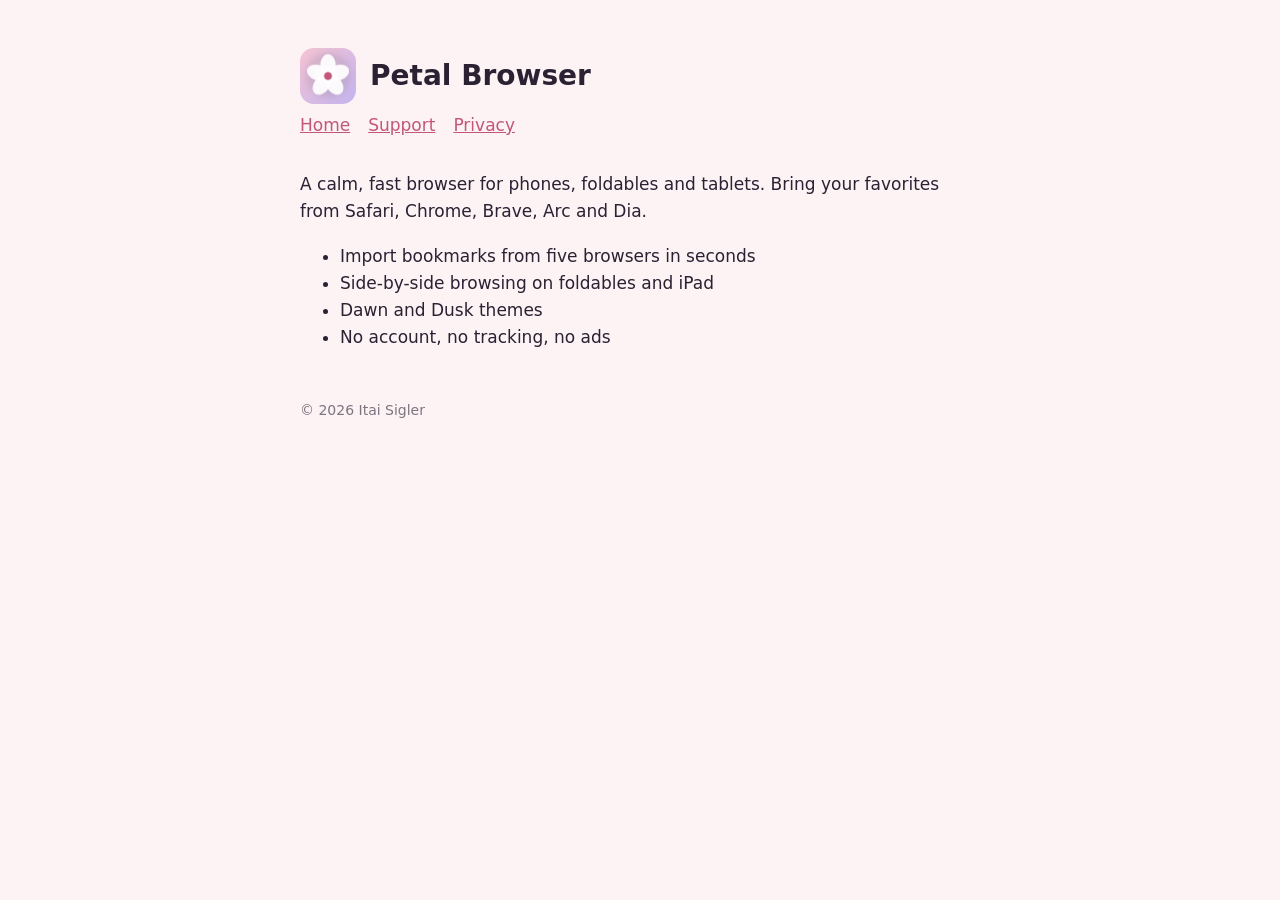
==== index.html @ 76ec4df9 "Add Petal home, support and privacy pages Co-Authored-By: Devin AI <158243242+devin-ai-integration[b" ====
<!doctype html><html lang="en"><head><meta charset="utf-8"><meta name="viewport" content="width=device-width,initial-scale=1"><title>Petal Browser</title><style>:root{color-scheme:light dark}body{margin:0;font:17px/1.6 -apple-system,system-ui,sans-serif;background:#FDF2F4;color:#2a2233}@media(prefers-color-scheme:dark){body{background:#1B1726;color:#efe8f2}a{color:#f2a5bd}}main{max-width:680px;margin:0 auto;padding:48px 24px}header{display:flex;align-items:center;gap:14px}header img{width:56px;height:56px;border-radius:14px}h1{margin:0;font-size:28px}a{color:#C2577A}nav{margin:8px 0 32px;display:flex;gap:18px}footer{margin-top:48px;opacity:.6;font-size:14px}</style></head><body><main><header><img src="icon.png" alt=""><h1>Petal Browser</h1></header><nav><a href="index.html">Home</a><a href="support.html">Support</a><a href="privacy.html">Privacy</a></nav><p>A calm, fast browser for phones, foldables and tablets. Bring your favorites from Safari, Chrome, Brave, Arc and Dia.</p><ul><li>Import bookmarks from five browsers in seconds</li><li>Side-by-side browsing on foldables and iPad</li><li>Dawn and Dusk themes</li><li>No account, no tracking, no ads</li></ul><footer>&copy; 2026 Itai Sigler</footer></main></body></html>
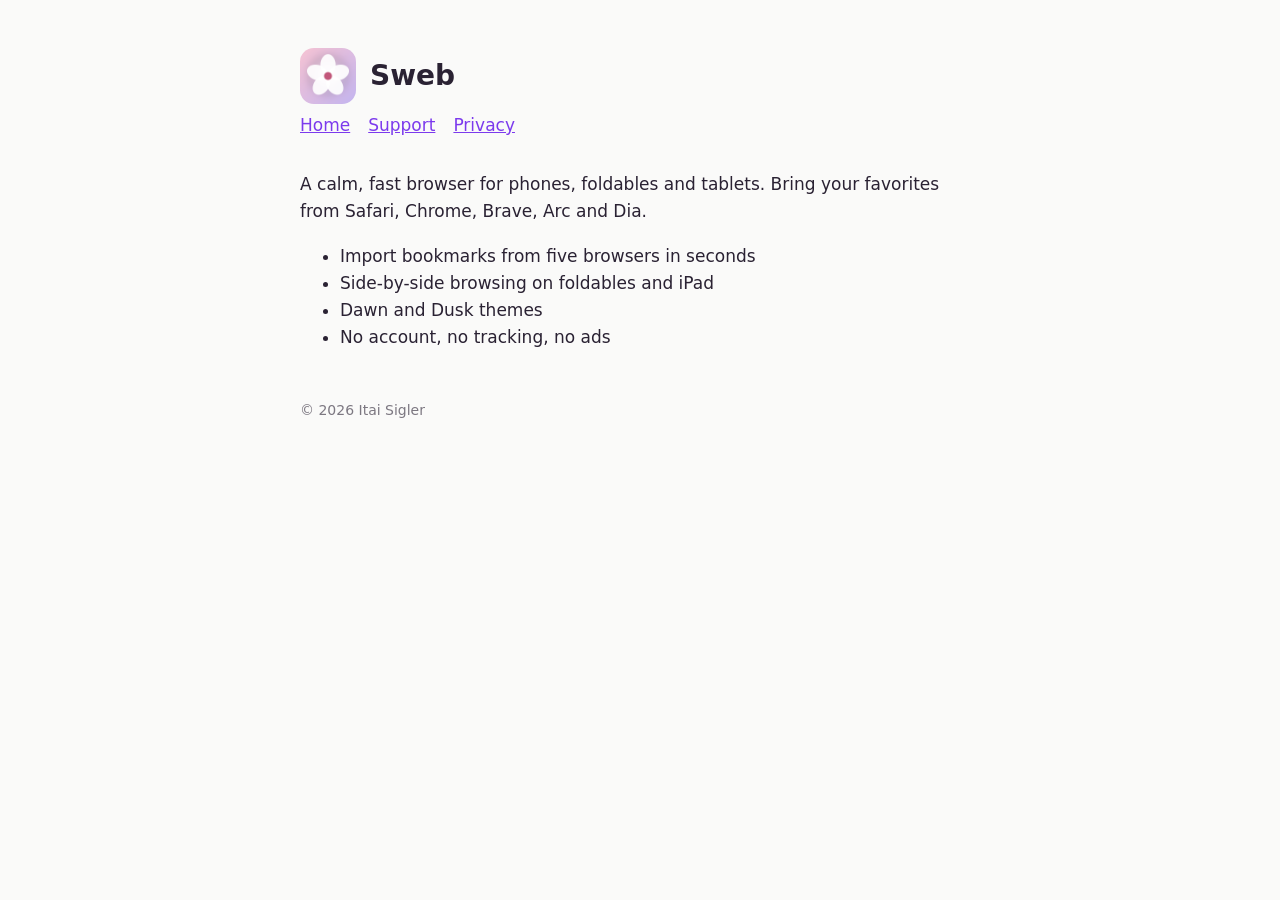
==== commit 11c2e6cd: "Rebrand to Sweb; add share landing page Co-Authored-By: Devin AI <158243242+devin-ai-integration[bot" ====
--- a/index.html
+++ b/index.html
@@ -1 +1 @@
-<!doctype html><html lang="en"><head><meta charset="utf-8"><meta name="viewport" content="width=device-width,initial-scale=1"><title>Petal Browser</title><style>:root{color-scheme:light dark}body{margin:0;font:17px/1.6 -apple-system,system-ui,sans-serif;background:#FDF2F4;color:#2a2233}@media(prefers-color-scheme:dark){body{background:#1B1726;color:#efe8f2}a{color:#f2a5bd}}main{max-width:680px;margin:0 auto;padding:48px 24px}header{display:flex;align-items:center;gap:14px}header img{width:56px;height:56px;border-radius:14px}h1{margin:0;font-size:28px}a{color:#C2577A}nav{margin:8px 0 32px;display:flex;gap:18px}footer{margin-top:48px;opacity:.6;font-size:14px}</style></head><body><main><header><img src="icon.png" alt=""><h1>Petal Browser</h1></header><nav><a href="index.html">Home</a><a href="support.html">Support</a><a href="privacy.html">Privacy</a></nav><p>A calm, fast browser for phones, foldables and tablets. Bring your favorites from Safari, Chrome, Brave, Arc and Dia.</p><ul><li>Import bookmarks from five browsers in seconds</li><li>Side-by-side browsing on foldables and iPad</li><li>Dawn and Dusk themes</li><li>No account, no tracking, no ads</li></ul><footer>&copy; 2026 Itai Sigler</footer></main></body></html>+<!doctype html><html lang="en"><head><meta charset="utf-8"><meta name="viewport" content="width=device-width,initial-scale=1"><title>Sweb</title><style>:root{color-scheme:light dark}body{margin:0;font:17px/1.6 -apple-system,system-ui,sans-serif;background:#FAFAF9;color:#2a2233}@media(prefers-color-scheme:dark){body{background:#1B1726;color:#efe8f2}a{color:#f2a5bd}}main{max-width:680px;margin:0 auto;padding:48px 24px}header{display:flex;align-items:center;gap:14px}header img{width:56px;height:56px;border-radius:14px}h1{margin:0;font-size:28px}a{color:#7C3AED}nav{margin:8px 0 32px;display:flex;gap:18px}footer{margin-top:48px;opacity:.6;font-size:14px}</style></head><body><main><header><img src="icon.png" alt=""><h1>Sweb</h1></header><nav><a href="index.html">Home</a><a href="support.html">Support</a><a href="privacy.html">Privacy</a></nav><p>A calm, fast browser for phones, foldables and tablets. Bring your favorites from Safari, Chrome, Brave, Arc and Dia.</p><ul><li>Import bookmarks from five browsers in seconds</li><li>Side-by-side browsing on foldables and iPad</li><li>Dawn and Dusk themes</li><li>No account, no tracking, no ads</li></ul><footer>&copy; 2026 Itai Sigler</footer></main></body></html>
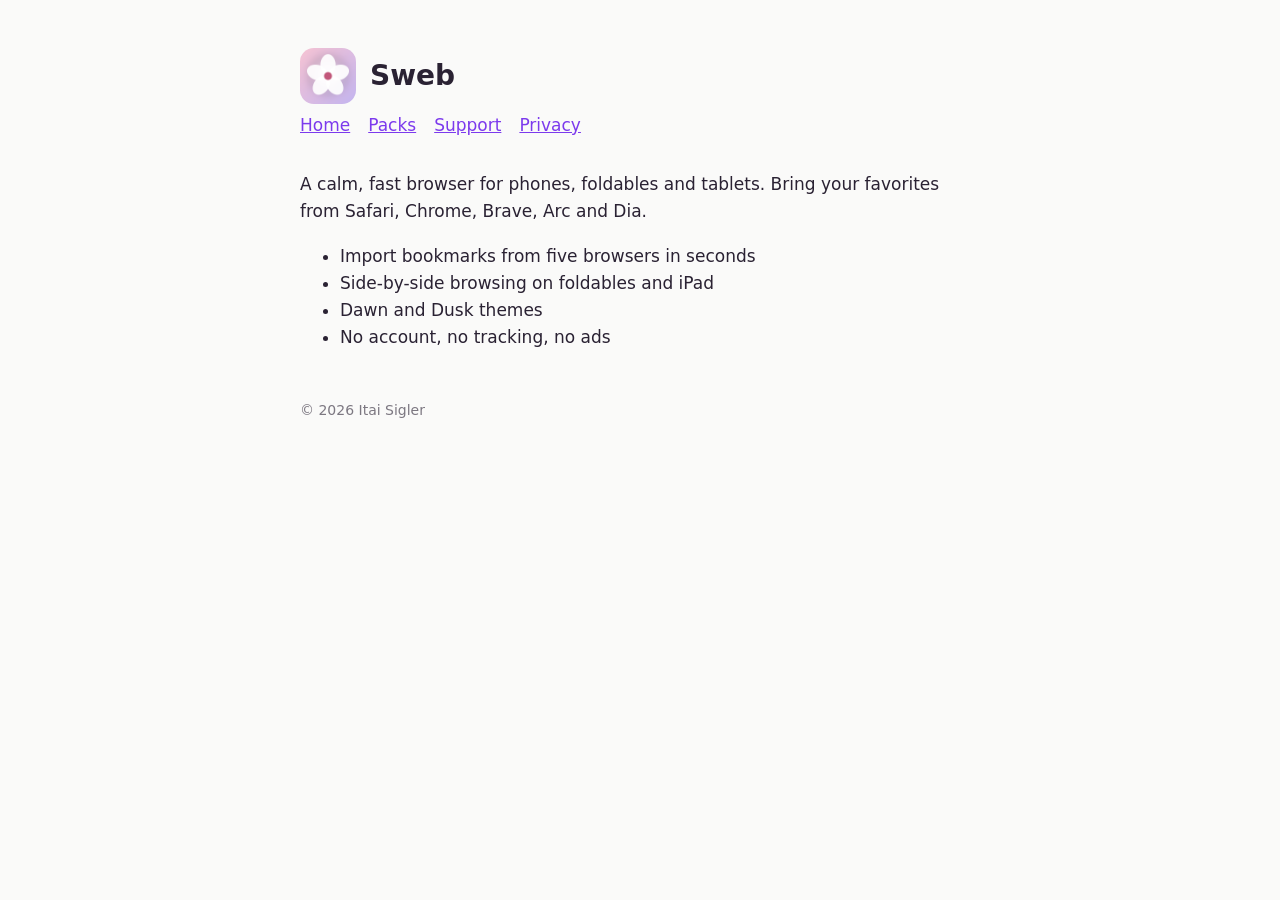
==== commit 4d047a14: "Pack library, live pack pages, Move and helper pages, prerender job, privacy update Co-Authored-By: " ====
--- a/index.html
+++ b/index.html
@@ -1 +1 @@
-<!doctype html><html lang="en"><head><meta charset="utf-8"><meta name="viewport" content="width=device-width,initial-scale=1"><title>Sweb</title><style>:root{color-scheme:light dark}body{margin:0;font:17px/1.6 -apple-system,system-ui,sans-serif;background:#FAFAF9;color:#2a2233}@media(prefers-color-scheme:dark){body{background:#1B1726;color:#efe8f2}a{color:#f2a5bd}}main{max-width:680px;margin:0 auto;padding:48px 24px}header{display:flex;align-items:center;gap:14px}header img{width:56px;height:56px;border-radius:14px}h1{margin:0;font-size:28px}a{color:#7C3AED}nav{margin:8px 0 32px;display:flex;gap:18px}footer{margin-top:48px;opacity:.6;font-size:14px}</style></head><body><main><header><img src="icon.png" alt=""><h1>Sweb</h1></header><nav><a href="index.html">Home</a><a href="support.html">Support</a><a href="privacy.html">Privacy</a></nav><p>A calm, fast browser for phones, foldables and tablets. Bring your favorites from Safari, Chrome, Brave, Arc and Dia.</p><ul><li>Import bookmarks from five browsers in seconds</li><li>Side-by-side browsing on foldables and iPad</li><li>Dawn and Dusk themes</li><li>No account, no tracking, no ads</li></ul><footer>&copy; 2026 Itai Sigler</footer></main></body></html>+<!doctype html><html lang="en"><head><meta charset="utf-8"><meta name="viewport" content="width=device-width,initial-scale=1"><title>Sweb</title><style>:root{color-scheme:light dark}body{margin:0;font:17px/1.6 -apple-system,system-ui,sans-serif;background:#FAFAF9;color:#2a2233}@media(prefers-color-scheme:dark){body{background:#1B1726;color:#efe8f2}a{color:#f2a5bd}}main{max-width:680px;margin:0 auto;padding:48px 24px}header{display:flex;align-items:center;gap:14px}header img{width:56px;height:56px;border-radius:14px}h1{margin:0;font-size:28px}a{color:#7C3AED}nav{margin:8px 0 32px;display:flex;gap:18px}footer{margin-top:48px;opacity:.6;font-size:14px}</style></head><body><main><header><img src="icon.png" alt=""><h1>Sweb</h1></header><nav><a href="index.html">Home</a><a href="packs.html">Packs</a><a href="support.html">Support</a><a href="privacy.html">Privacy</a></nav><p>A calm, fast browser for phones, foldables and tablets. Bring your favorites from Safari, Chrome, Brave, Arc and Dia.</p><ul><li>Import bookmarks from five browsers in seconds</li><li>Side-by-side browsing on foldables and iPad</li><li>Dawn and Dusk themes</li><li>No account, no tracking, no ads</li></ul><footer>&copy; 2026 Itai Sigler</footer></main></body></html>
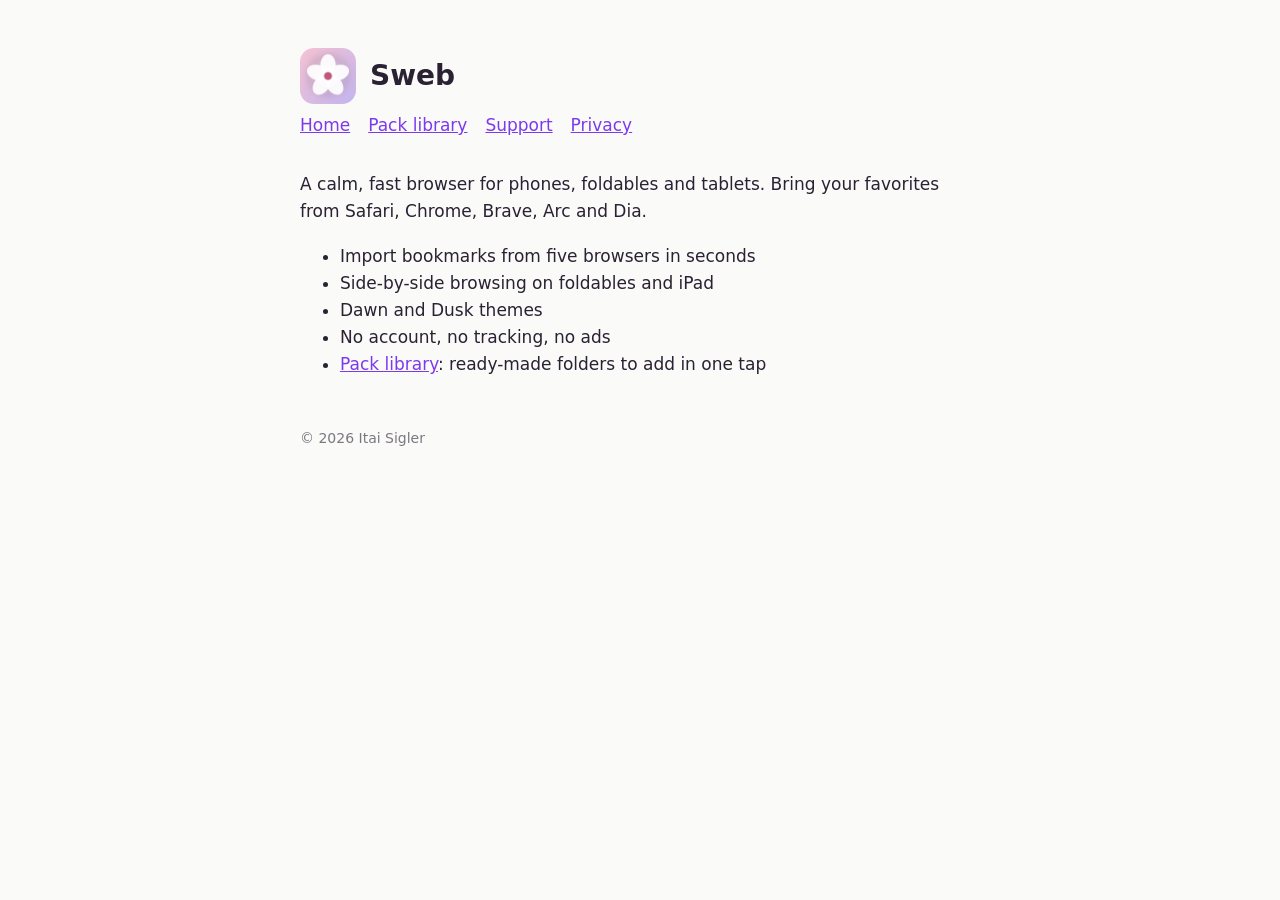
==== commit 528f2a78: "Pack library: 18 ready-made folders, each with a one-tap Add to my Sweb link Co-Authored-By: Devin A" ====
--- a/index.html
+++ b/index.html
@@ -1 +1,2 @@
-<!doctype html><html lang="en"><head><meta charset="utf-8"><meta name="viewport" content="width=device-width,initial-scale=1"><title>Sweb</title><style>:root{color-scheme:light dark}body{margin:0;font:17px/1.6 -apple-system,system-ui,sans-serif;background:#FAFAF9;color:#2a2233}@media(prefers-color-scheme:dark){body{background:#1B1726;color:#efe8f2}a{color:#f2a5bd}}main{max-width:680px;margin:0 auto;padding:48px 24px}header{display:flex;align-items:center;gap:14px}header img{width:56px;height:56px;border-radius:14px}h1{margin:0;font-size:28px}a{color:#7C3AED}nav{margin:8px 0 32px;display:flex;gap:18px}footer{margin-top:48px;opacity:.6;font-size:14px}</style></head><body><main><header><img src="icon.png" alt=""><h1>Sweb</h1></header><nav><a href="index.html">Home</a><a href="packs.html">Packs</a><a href="support.html">Support</a><a href="privacy.html">Privacy</a></nav><p>A calm, fast browser for phones, foldables and tablets. Bring your favorites from Safari, Chrome, Brave, Arc and Dia.</p><ul><li>Import bookmarks from five browsers in seconds</li><li>Side-by-side browsing on foldables and iPad</li><li>Dawn and Dusk themes</li><li>No account, no tracking, no ads</li></ul><footer>&copy; 2026 Itai Sigler</footer></main></body></html>+<!doctype html><html lang="en"><head><meta charset="utf-8"><meta name="viewport" content="width=device-width,initial-scale=1"><title>Sweb</title><style>:root{color-scheme:light dark}body{margin:0;font:17px/1.6 -apple-system,system-ui,sans-serif;background:#FAFAF9;color:#2a2233}@media(prefers-color-scheme:dark){body{background:#1B1726;color:#efe8f2}a{color:#f2a5bd}}main{max-width:680px;margin:0 auto;padding:48px 24px}header{display:flex;align-items:center;gap:14px}header img{width:56px;height:56px;border-radius:14px}h1{margin:0;font-size:28px}a{color:#7C3AED}nav{margin:8px 0 32px;display:flex;gap:18px}footer{margin-top:48px;opacity:.6;font-size:14px}</style></head><body><main><header><img src="icon.png" alt=""><h1>Sweb</h1></header><nav><a href="index.html">Home</a><a href="packs.html">Pack library</a><a href="support.html">Support</a><a href="privacy.html">Privacy</a></nav><p>A calm, fast browser for phones, foldables and tablets. Bring your favorites from Safari, Chrome, Brave, Arc and Dia.</p><ul><li>Import bookmarks from five browsers in seconds</li><li>Side-by-side browsing on foldables and iPad</li><li>Dawn and Dusk themes</li><li>No account, no tracking, no ads</li>
+<li><a href="packs.html">Pack library</a>: ready-made folders to add in one tap</li></ul><footer>&copy; 2026 Itai Sigler</footer></main></body></html>
